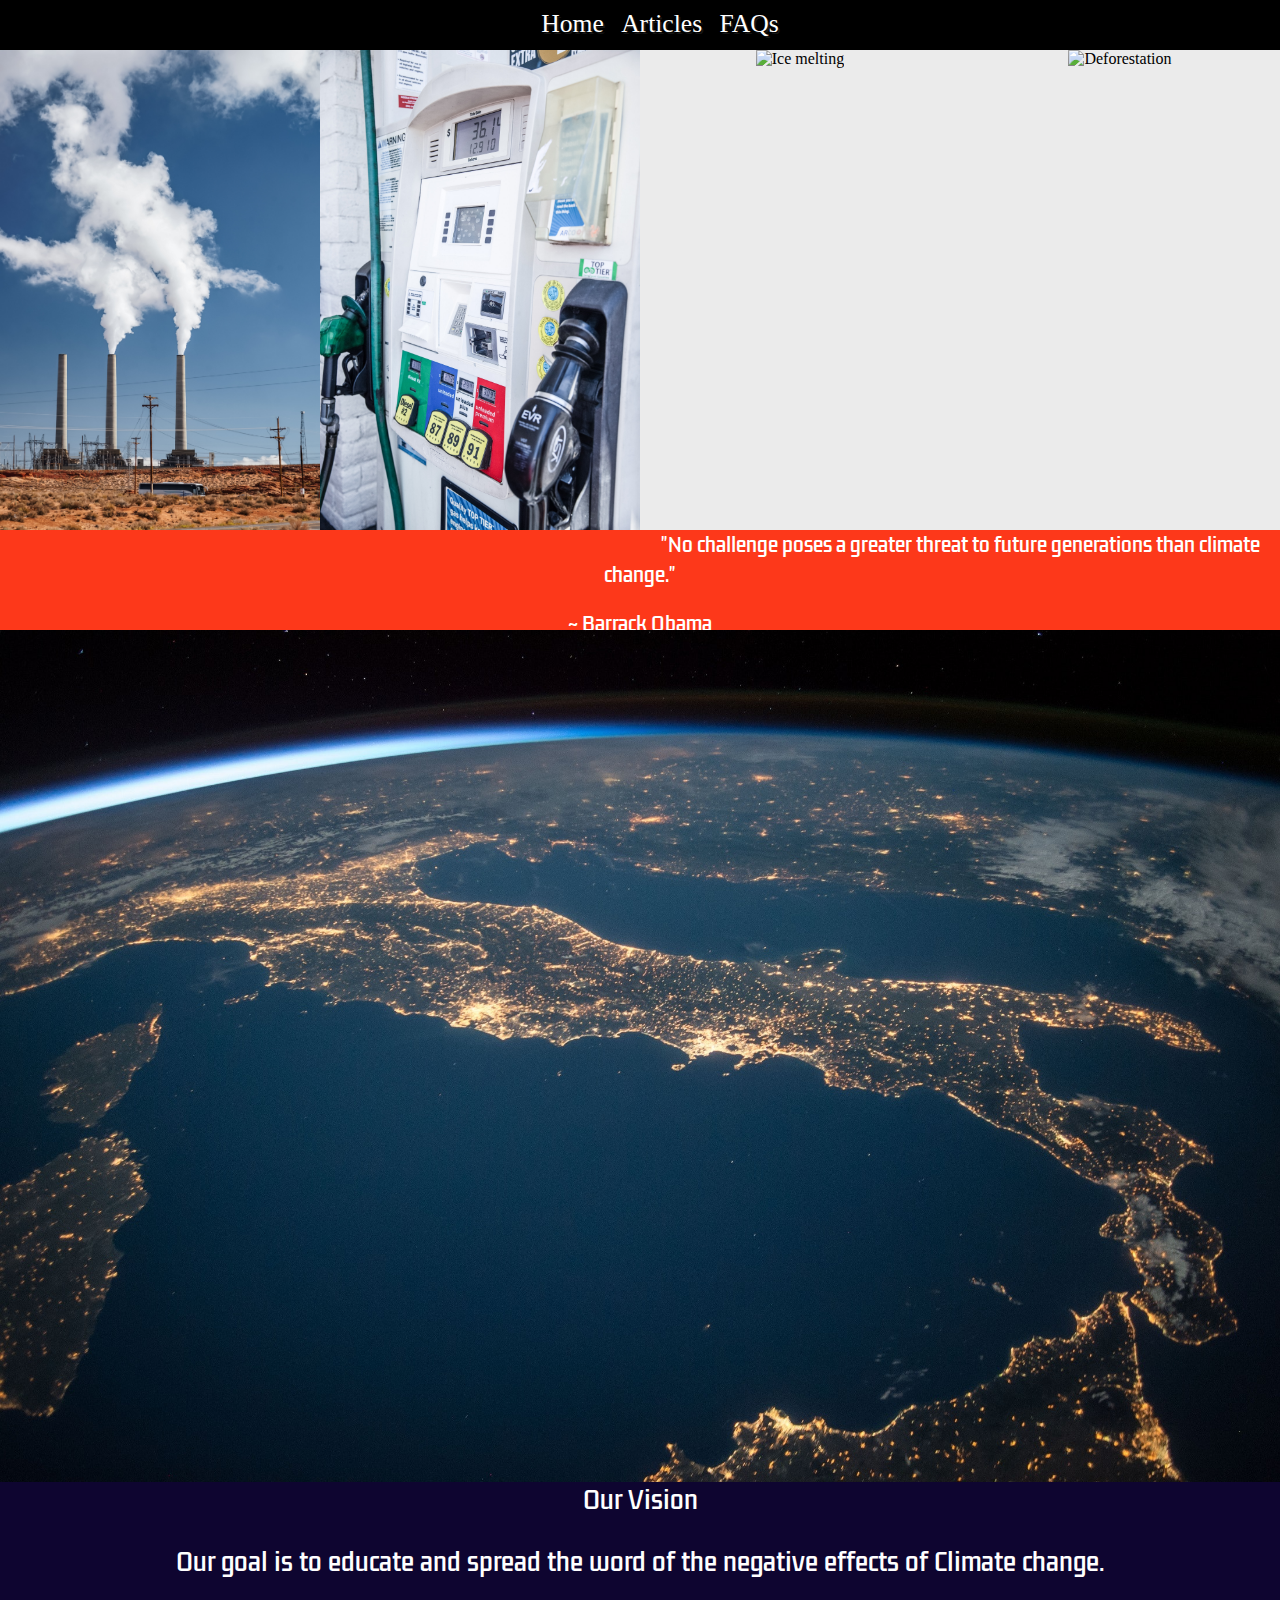
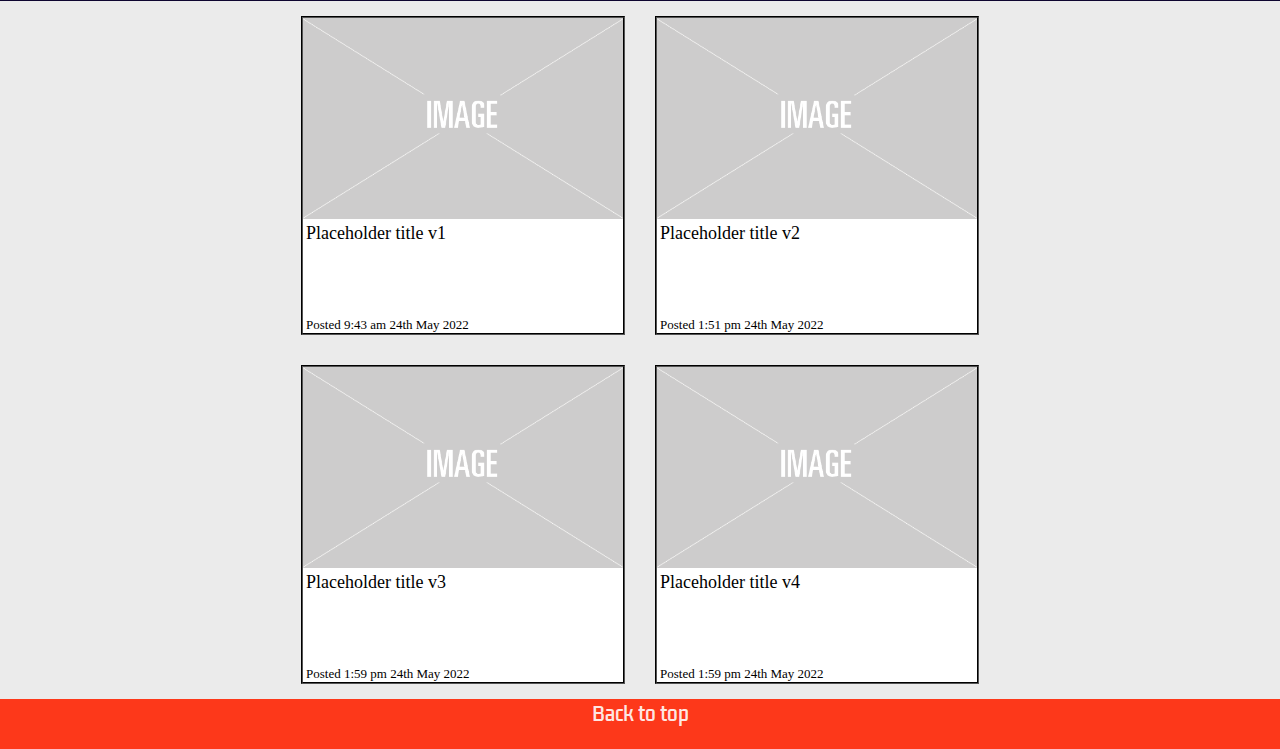
==== index.html @ 128c6ad3 "added hyperlink to Back to top button" ====
<!DOCTYPE html>
<html lang="en">
  <head>
    <meta charset="UTF-8" />
    <meta http-equiv="X-UA-Compatible" content="IE=edge" />
    <meta name="viewport" content="width=device-width, initial-scale=1.0" />
    <title>Website</title>
    <link rel="stylesheet" href="CSS/styles.css" />
    <link rel="preconnect" href="https://fonts.googleapis.com" />
    <link rel="preconnect" href="https://fonts.gstatic.com" crossorigin />
    <link
      href="https://fonts.googleapis.com/css2?family=Kdam+Thmor+Pro&display=swap"
      rel="stylesheet"
    />
  </head>
  <body>
    <div class="navigation_bar" id="toptop">
      <ul>
        <li><a href="/index.html">Home</a></li>
        <li><a href="/index.html#yoyo">Articles</a></li>
        <li><a href="/faq_page.html">FAQs</a></li>
      </ul>
    </div>
    <div class="container">
      <div class="row">
        <div class="column">
          <img
            src="images/img 14.jpg"
            alt="Greenhouse gas"
            title="Greenhouse gas"
            style="width: 100%"
          />
        </div>
        <div class="column">
          <img
            src="images/img 4.jpg"
            alt="Fossil fuel"
            title="Fossil fuel"
            style="width: 100%"
          />
        </div>
        <div class="column">
          <img
            src="/images/img 12.jpg"
            alt="Ice melting"
            title="Ice melting"
            style="width: 100%"
          />
        </div>
        <div class="column">
          <img
            src="/images/img 13.jpg"
            alt="Deforestation"
            title="Deforestation"
            style="width: 100%"
          />
        </div>
      </div>

      <div class="quote">
        <p>
          "No challenge poses a greater threat to future generations than
          climate change."
        </p>
        <h>~ Barrack Obama</h>
      </div>
      <div class="earth">
        <img src="/images/Earth.jpg" alt="Earth" title="Earth" />
      </div>

      <div class="our_vision">
        <h>Our Vision</h>
        <p>
          Our goal is to educate and spread the word of the negative effects of
          Climate change.
        </p>
      </div>
    </div>

    <div class="articles" id="yoyo">
      <div class="art">
        <a href="pages/article1.html">
          <div class="images">
            <img src="/images/img-placeholder.png" alt="" />
          </div>
          <div id="art_title">Placeholder title v1</div>
          <div id="posted">Posted 9:43 am 24th May 2022</div>
        </a>
      </div>

      <div class="art">
        <a href="/pages/article2.html">
          <div class="images">
            <img src="/images/img-placeholder.png" alt="" />
          </div>
          <div id="art_title">Placeholder title v2</div>
          <div id="posted">Posted 1:51 pm 24th May 2022</div>
        </a>
      </div>
    </div>
    <div class="articles">
      <div class="art">
        <a href="/pages/article3.html">
          <div class="images">
            <img src="/images/img-placeholder.png" alt="" />
          </div>
          <div id="art_title">Placeholder title v3</div>
          <div id="posted">Posted 1:59 pm 24th May 2022</div>
        </a>
      </div>

      <div class="art">
        <a href="/pages/article4.html">
          <div class="images">
            <img src="/images/img-placeholder.png" alt="" />
          </div>
          <div id="art_title">Placeholder title v4</div>
          <div id="posted">Posted 1:59 pm 24th May 2022</div>
        </a>
      </div>
    </div>
    <div class="footer">
      <a href="/index.html#toptop" class="button">Back to top </a>
    </div>
  </body>
</html>
---- CSS/styles.css ----
html {
  scroll-behavior: smooth;
}

body {
  background-color: rgb(235, 235, 235);
  margin: 0px;
  padding: 0px;
}
img {
  width: 100%;
}

.column {
  float: left;
  width: 25%;
}

.row::after {
  content: "";
  clear: both;
  display: table;
}

.quote {
  height: 100px;
  width: 100vw;
  margin-top: -23px;
  background-color: #ff2200e3;
  color: rgb(255, 255, 255);
  font-weight: 500;
  text-align: center;
  font-size: larger;
  font-family: "Kdam Thmor Pro", sans-serif;
}

.our_vision {
  height: 120px;
  width: 100vw;
  background-color: rgb(14, 5, 48);
  color: rgb(255, 255, 255);
  font-weight: 500;
  text-align: center;
  margin-top: -5px;
  font-size: x-large;
  font-family: "Kdam Thmor Pro", sans-serif;
}
.earth {
  width: 100vw;
}
/*NAVIGATION BAR*/
.navigation_bar {
  background-color: black;
  height: 50px;
  width: 100vw;
  margin-top: -16px;
}

.navigation_bar ul {
  display: flex;
  align-items: center;
  justify-content: center;
}

.navigation_bar ul li {
  list-style-type: none;
  display: inline-block;
  margin: 0.7%;
  font-size: 1.6rem;
}

.navigation_bar ul li a {
  text-decoration: none;
  color: white;
  transition: 0.3s ease 0s;
  text-shadow: 2px 2px rgb(22, 22, 22);
}

.navigation_bar ul li a:hover {
  color: red;
  text-decoration: underline;
}

.container {
  position: relative;
  text-align: center;
}

/*ARTICLES*/
.articles {
  display: flex;
  flex-wrap: wrap;
  justify-content: center;
}

.art {
  height: 315px;
  width: 25%;
  border: 2px groove black;
  position: relative;
  background-color: white;
  margin: 15px;
  color: black;
}
h1 {
  font-size: x-large;
  font-weight: 520;
}

#art_title {
  position: absolute;
  top: 8;
  left: 0;
  font-size: large;
  margin-left: 3px;
}

#posted {
  position: absolute;
  bottom: 0;
  left: 0;
  font-size: small;
  margin-left: 3px;
}

a {
  color: black;
  text-decoration: none;
}

a:hover {
  text-decoration: underline;
  color: #ff2200e3;
}

.footer {
  width: 100vw;
  height: 50px;
  background-color: #ff2200e3;
  font-family: "Kdam Thmor Pro", sans-serif;
  font-size: larger;
  color: #ffffffe3;
  text-align: center;
}
.button {
  color: #ffffffe3;
}
.button:hover {
  color: rgb(0, 81, 255);
  text-decoration: underline;
}
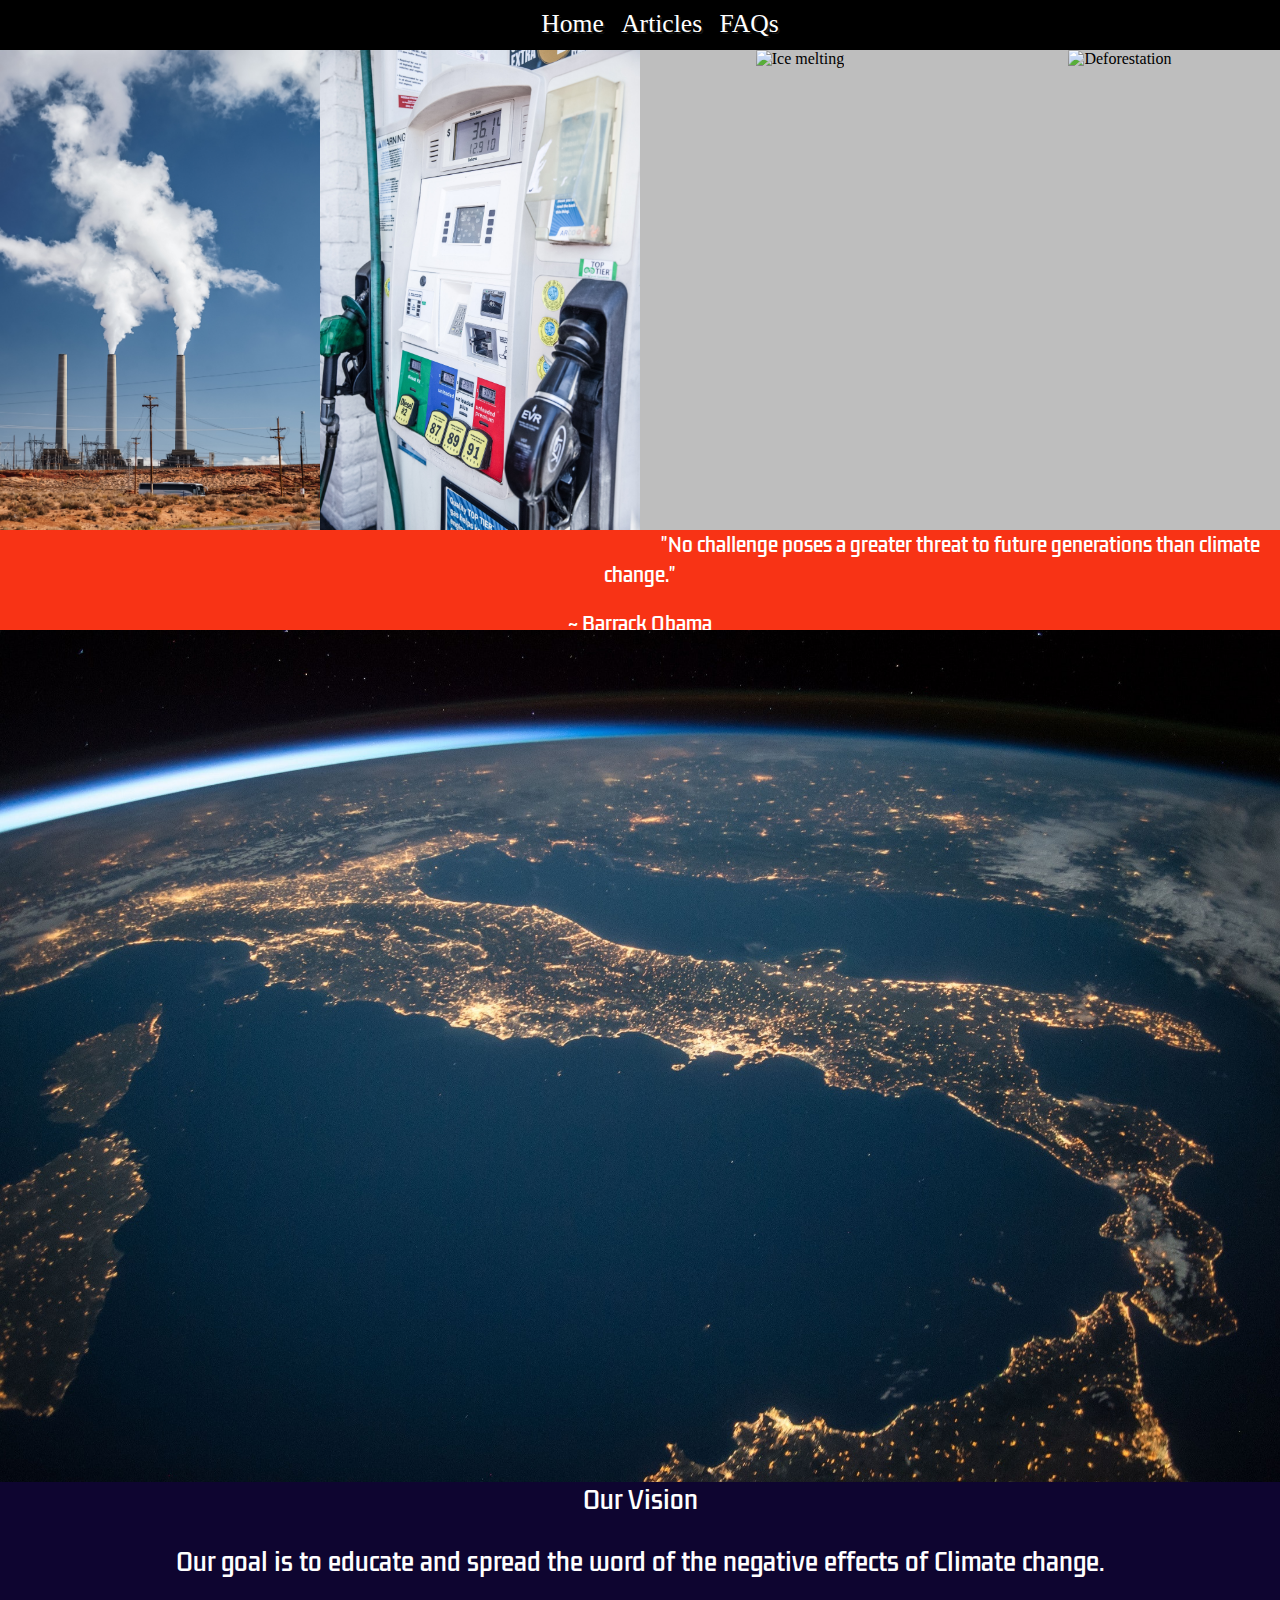
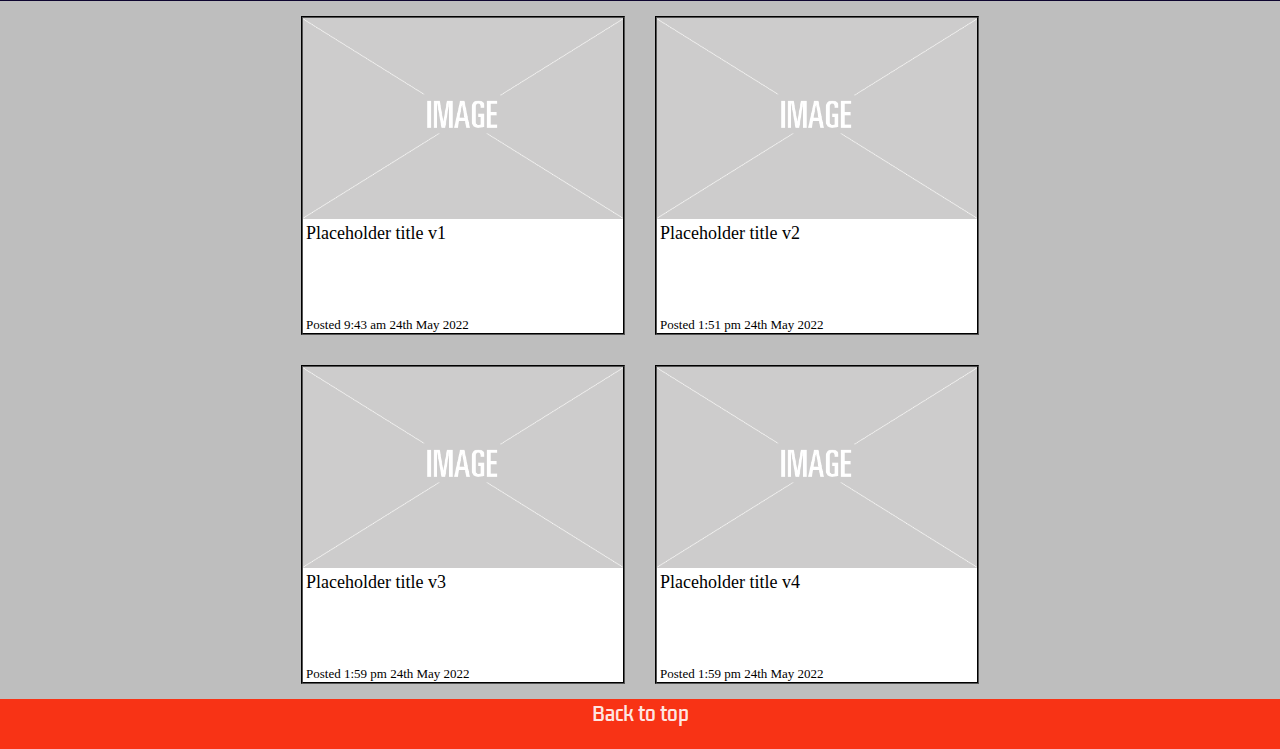
==== commit a6778688: "Changed background color" ====
--- a/index.html
+++ b/index.html
@@ -47,6 +47,7 @@
             style="width: 100%"
           />
         </div>
+
         <div class="column">
           <img
             src="/images/img 13.jpg"
--- a/CSS/styles.css
+++ b/CSS/styles.css
@@ -3,7 +3,7 @@
 }
 
 body {
-  background-color: rgb(235, 235, 235);
+  background-color: rgb(190, 190, 190);
   margin: 0px;
   padding: 0px;
 }
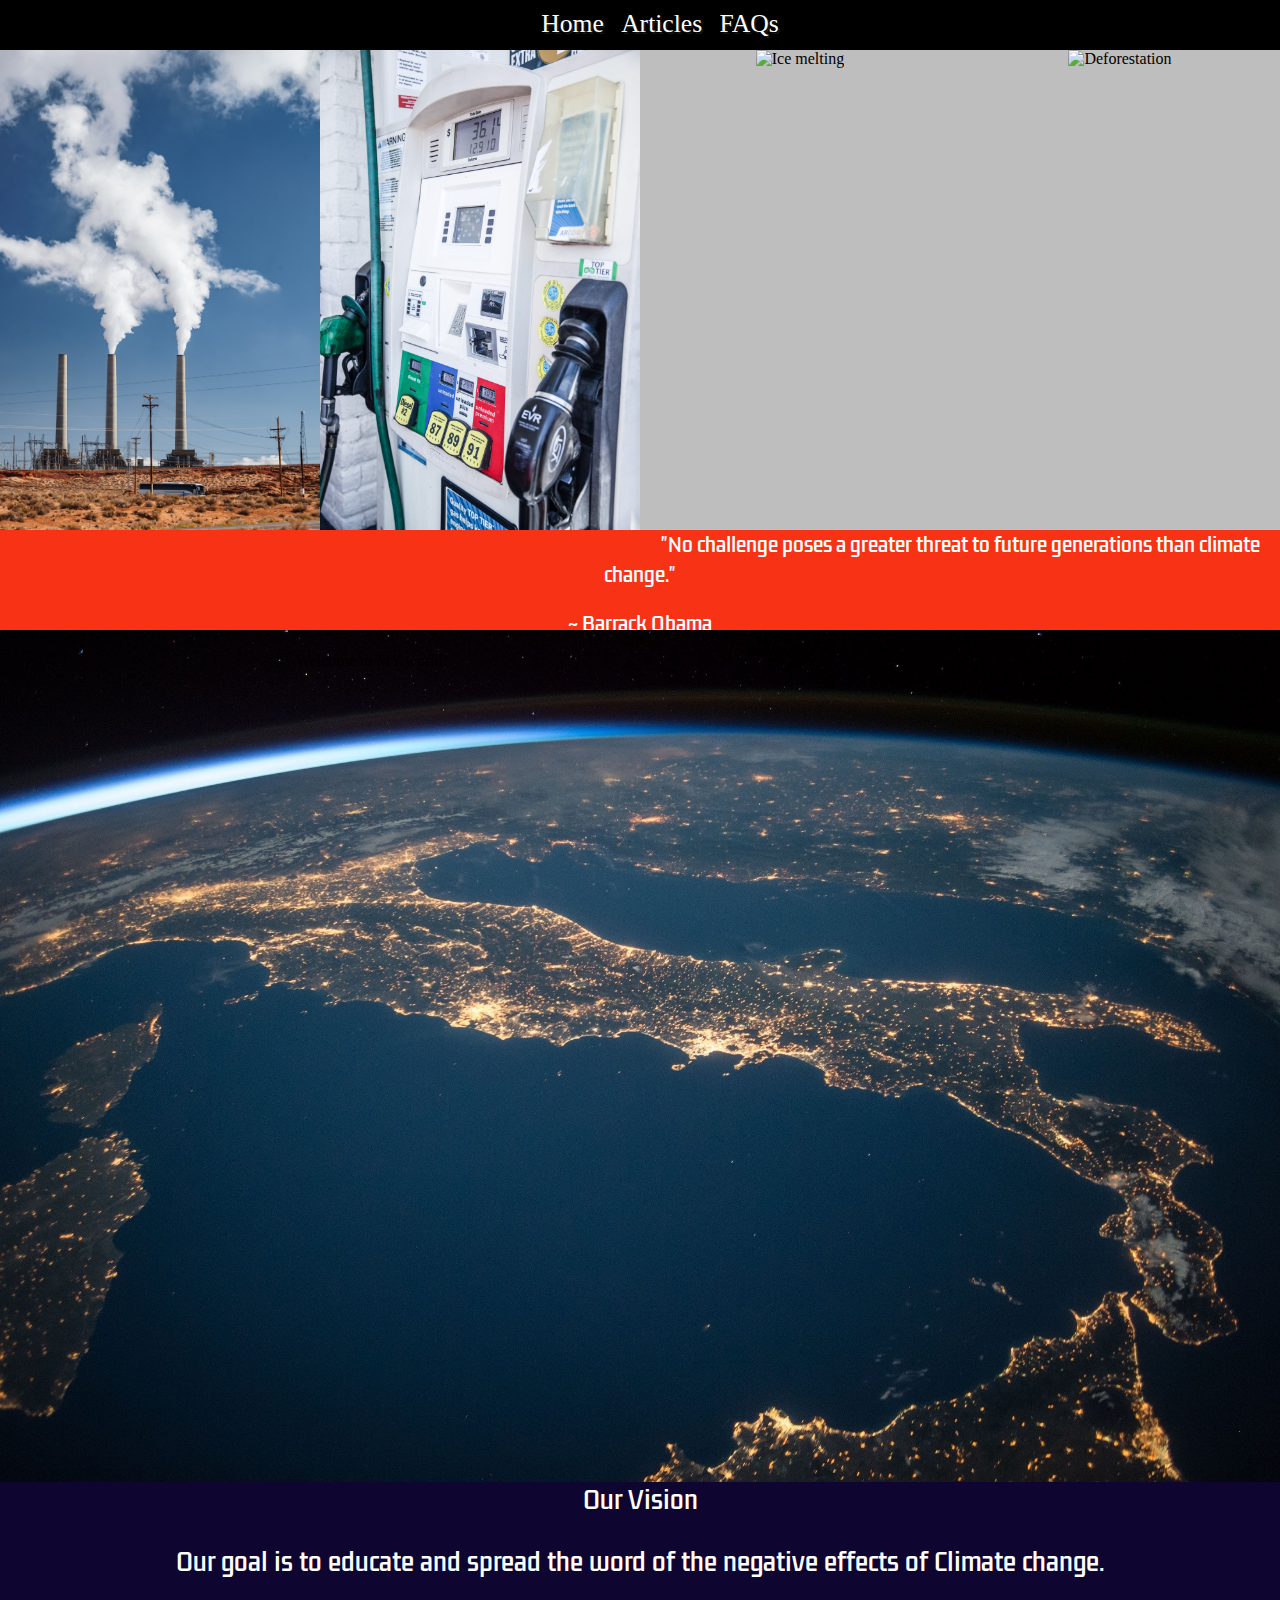
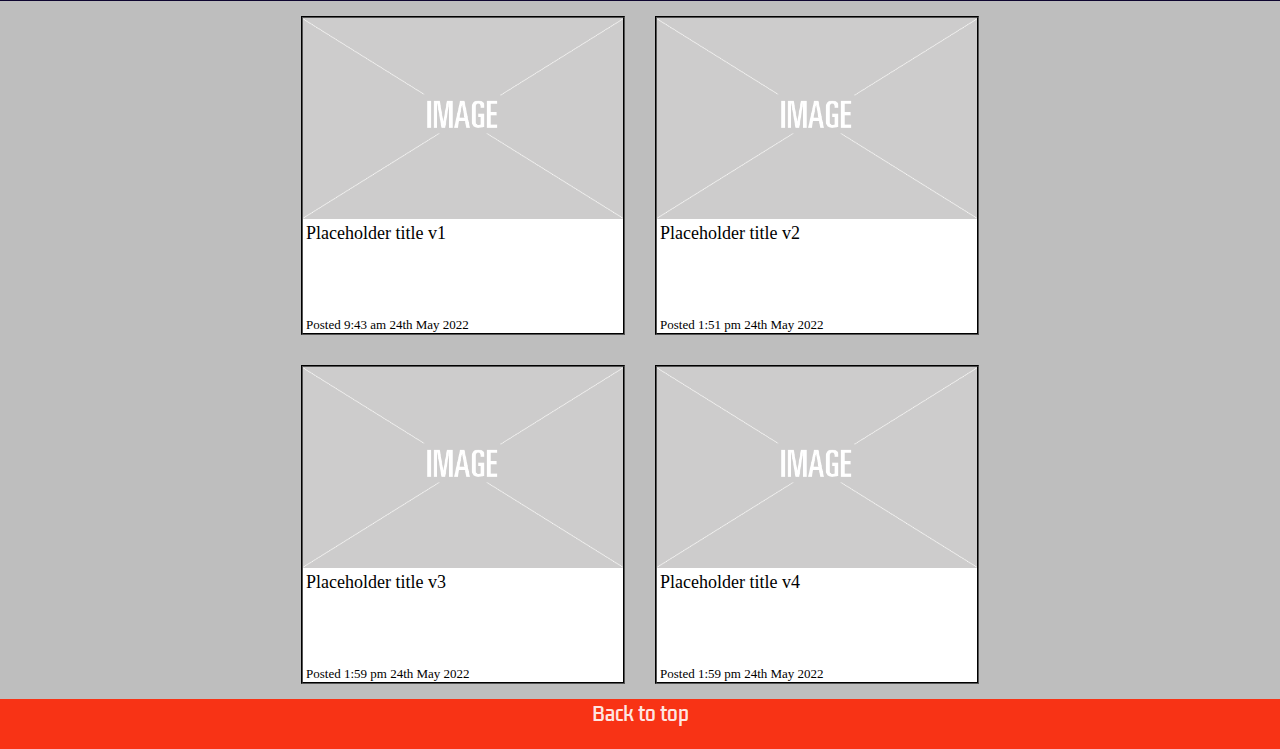
==== commit c7330dda: "Changed some text font and removed horizontal scroll" ====
--- a/index.html
+++ b/index.html
@@ -4,7 +4,7 @@
     <meta charset="UTF-8" />
     <meta http-equiv="X-UA-Compatible" content="IE=edge" />
     <meta name="viewport" content="width=device-width, initial-scale=1.0" />
-    <title>Website</title>
+    <title>Home</title>
     <link rel="stylesheet" href="CSS/styles.css" />
     <link rel="preconnect" href="https://fonts.googleapis.com" />
     <link rel="preconnect" href="https://fonts.gstatic.com" crossorigin />
@@ -65,8 +65,17 @@
         </p>
         <h>~ Barrack Obama</h>
       </div>
-      <div class="earth">
-        <img src="/images/Earth.jpg" alt="Earth" title="Earth" />
+
+      <div class="earthdiv">
+        <div class="valvoiceline">
+          <a2
+            href="https://tenor.com/view/viper-viper-ultimate-viper-valorant-gif-20766906"
+            >Welcome to MY world!</a2
+          >
+        </div>
+        <div class="earth">
+          <img src="/images/Earth.jpg" alt="Earth" title="Earth" />
+        </div>
       </div>
 
       <div class="our_vision">
--- a/CSS/styles.css
+++ b/CSS/styles.css
@@ -1,5 +1,6 @@
 html {
   scroll-behavior: smooth;
+  overflow-x: hidden;
 }
 
 body {
@@ -149,3 +150,13 @@
   color: rgb(0, 81, 255);
   text-decoration: underline;
 }
+
+.valvoiceline {
+  position: absolute;
+  bottom: 60%;
+  right: 65%;
+}
+
+.valvoiceline > a:hover {
+  color: black;
+}
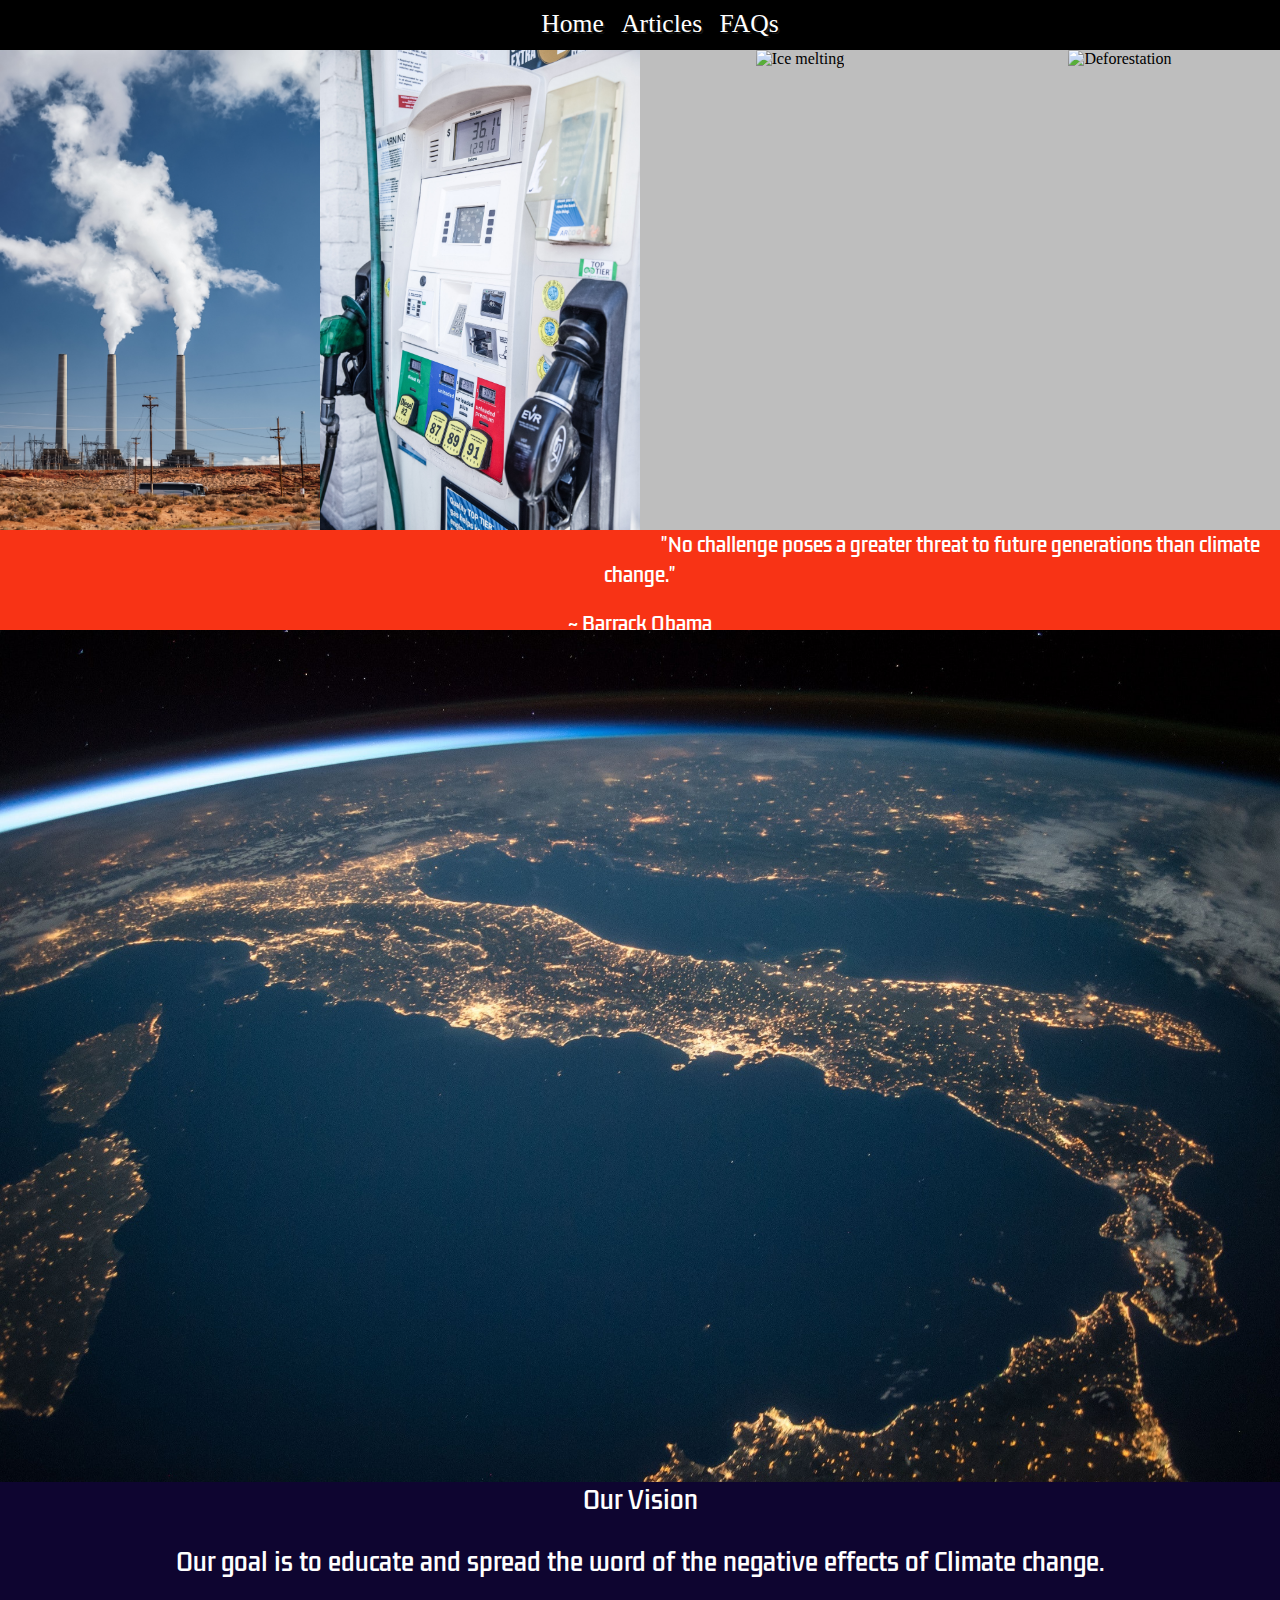
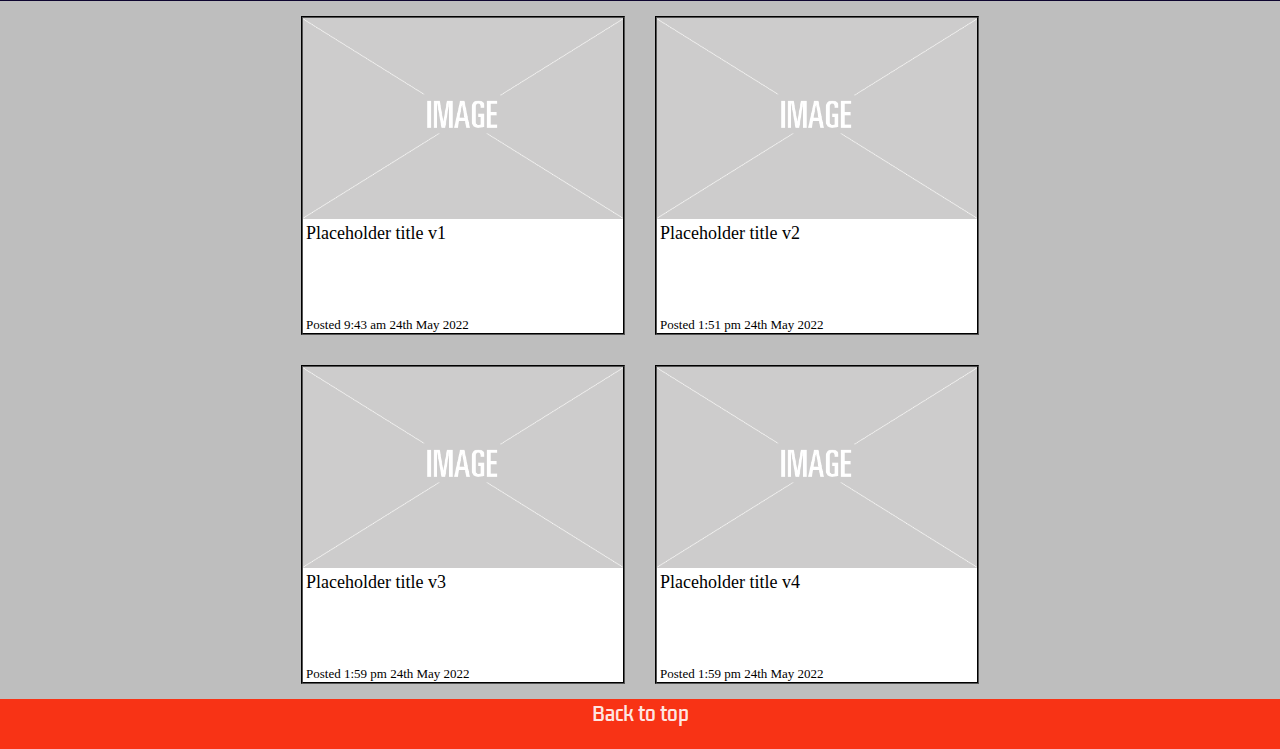
==== commit 2c7e82aa: "Added personality" ====
--- a/index.html
+++ b/index.html
@@ -67,12 +67,6 @@
       </div>
 
       <div class="earthdiv">
-        <div class="valvoiceline">
-          <a2
-            href="https://tenor.com/view/viper-viper-ultimate-viper-valorant-gif-20766906"
-            >Welcome to MY world!</a2
-          >
-        </div>
         <div class="earth">
           <img src="/images/Earth.jpg" alt="Earth" title="Earth" />
         </div>
--- a/CSS/styles.css
+++ b/CSS/styles.css
@@ -150,13 +150,7 @@
   color: rgb(0, 81, 255);
   text-decoration: underline;
 }
-
-.valvoiceline {
-  position: absolute;
-  bottom: 60%;
-  right: 65%;
+.giphy-embed {
+  justify-content: center;
+  align-items: center;
 }
-
-.valvoiceline > a:hover {
-  color: black;
-}
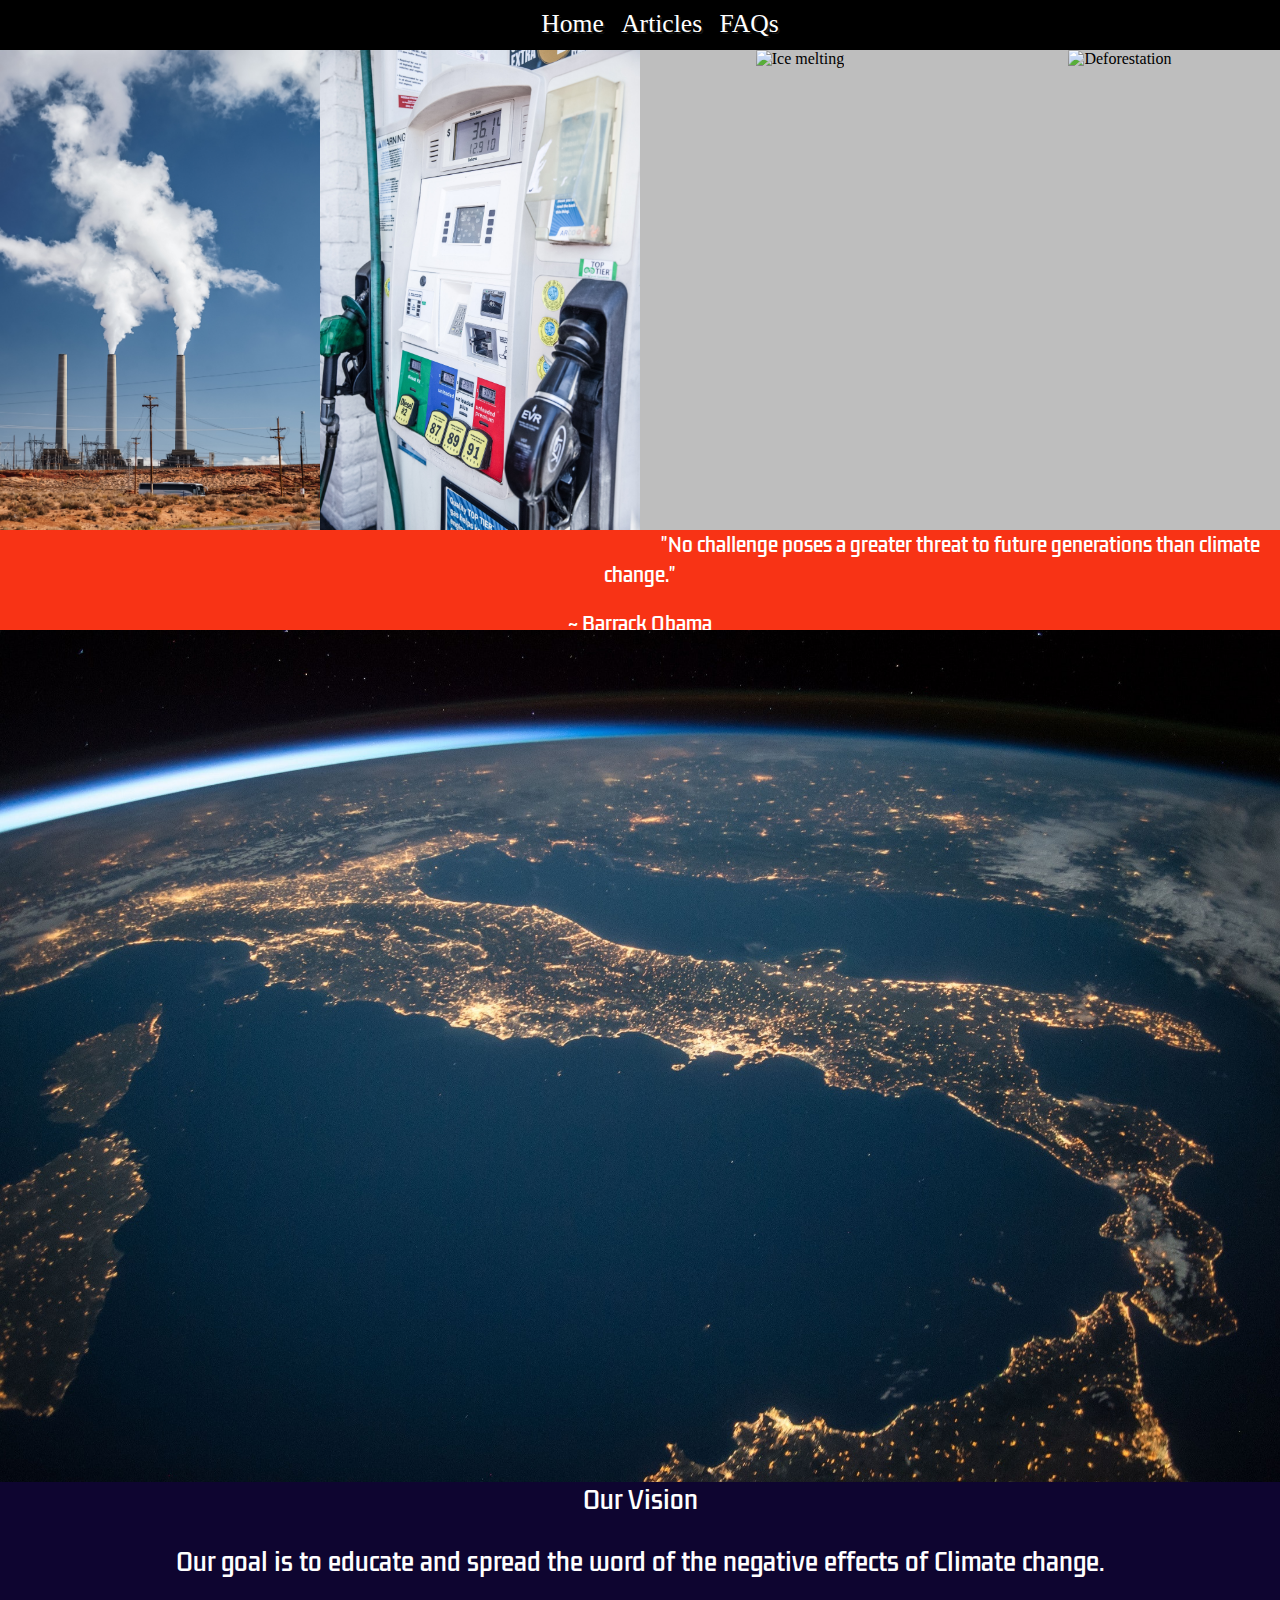
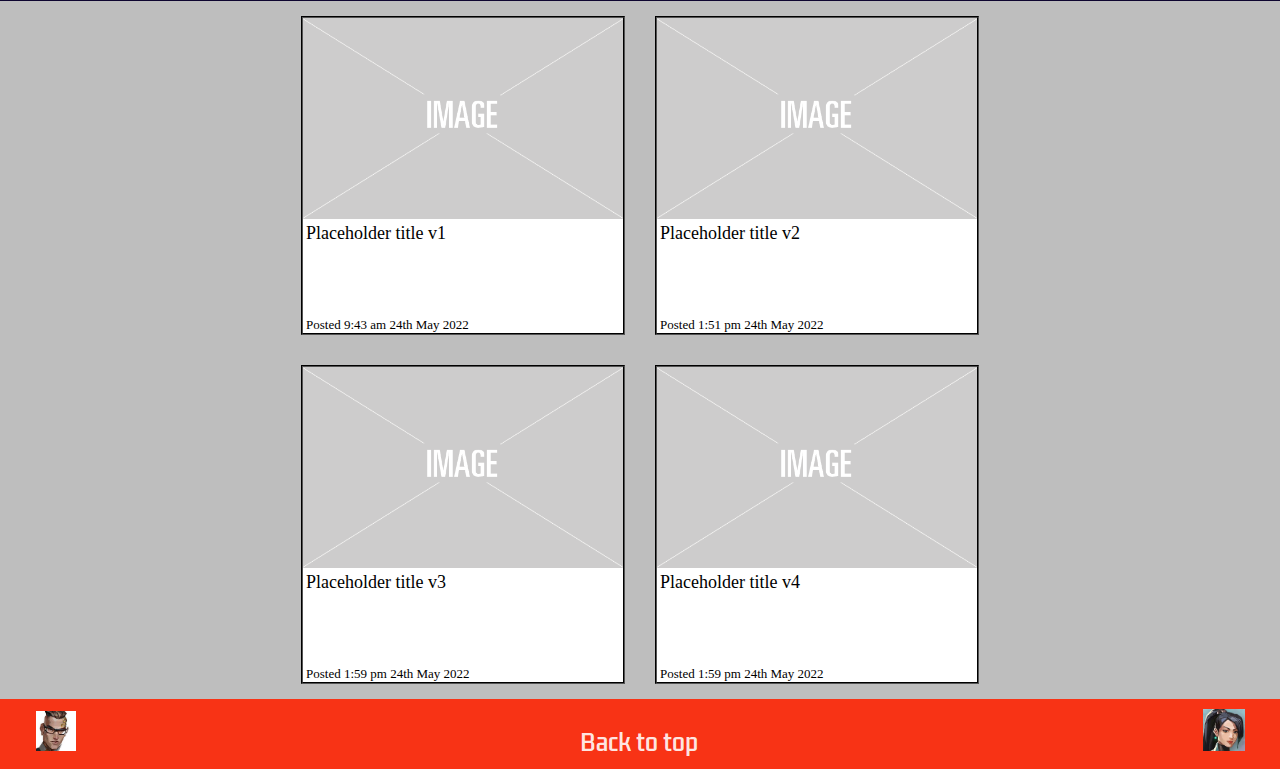
==== commit c458716f: "added 2 icons with hyperlink that opens link in new tab in footer" ====
--- a/index.html
+++ b/index.html
@@ -124,7 +124,13 @@
       </div>
     </div>
     <div class="footer">
+      <a href="https://valorant.fandom.com/wiki/Chamber" target="_blank">
+        <img src="/images/cahmber.jpg" class="cham" />
+      </a>
       <a href="/index.html#toptop" class="button">Back to top </a>
+      <a href="https://valorant.fandom.com/wiki/Sage" target="_blank">
+        <img src="/images/sage.jpg" class="sage" />
+      </a>
     </div>
   </body>
 </html>
--- a/CSS/styles.css
+++ b/CSS/styles.css
@@ -136,7 +136,7 @@
 
 .footer {
   width: 100vw;
-  height: 50px;
+  height: 70px;
   background-color: #ff2200e3;
   font-family: "Kdam Thmor Pro", sans-serif;
   font-size: larger;
@@ -145,6 +145,9 @@
 }
 .button {
   color: #ffffffe3;
+  margin-left: 500px;
+  margin-right: 500px;
+  font-size: larger;
 }
 .button:hover {
   color: rgb(0, 81, 255);
@@ -154,3 +157,14 @@
   justify-content: center;
   align-items: center;
 }
+.cham {
+  height: 40px;
+  width: 40px;
+  margin-top: 10px;
+}
+
+.sage {
+  height: 42px;
+  width: 42px;
+  margin-top: 10px;
+}
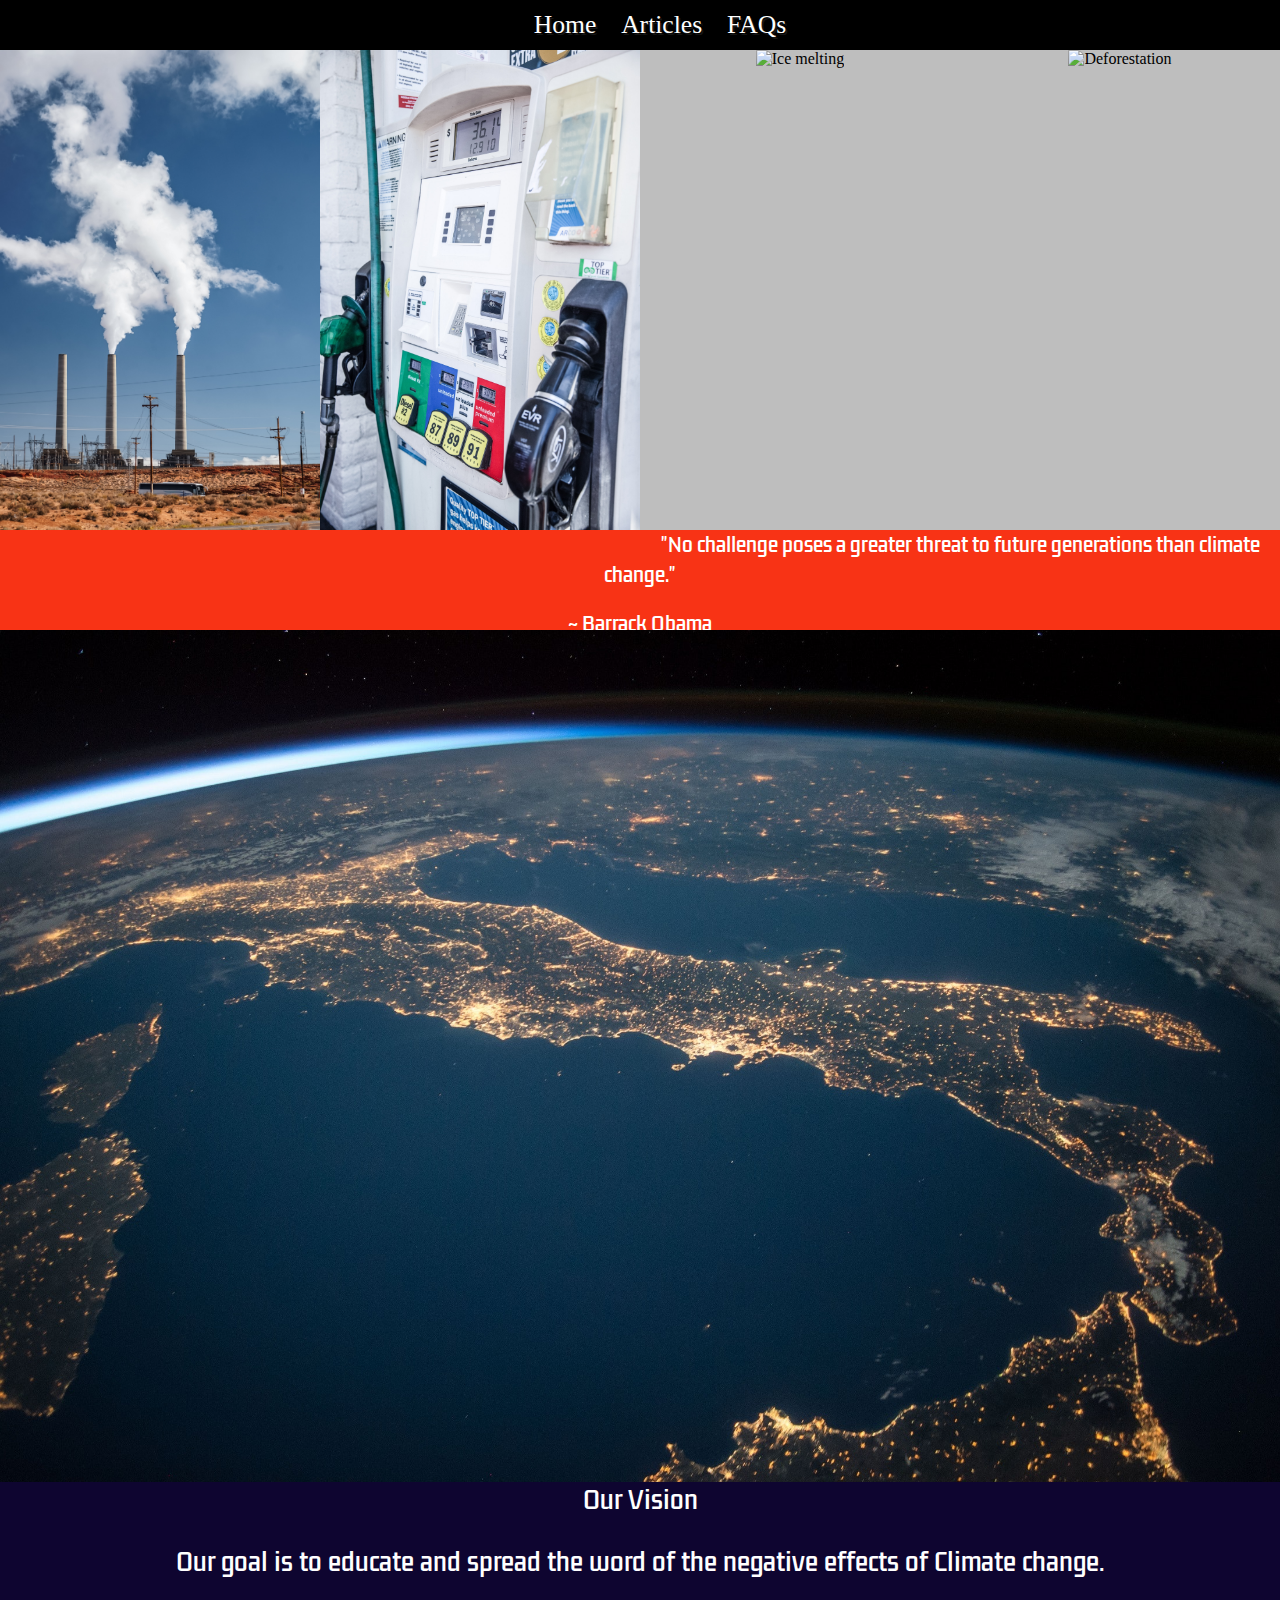
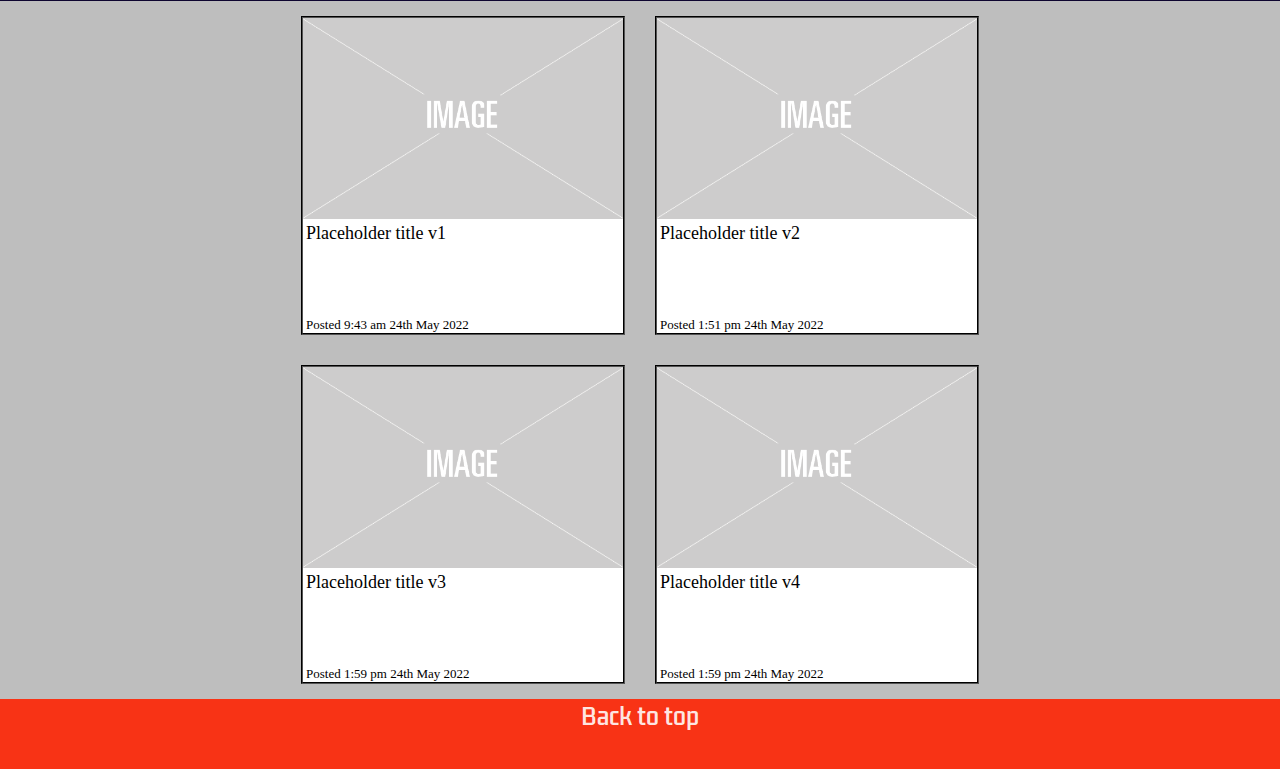
==== commit 49dd66a6: "added comments" ====
--- a/index.html
+++ b/index.html
@@ -14,6 +14,7 @@
     />
   </head>
   <body>
+    <!--Navigation bar (toptop is id for back to top button)-->
     <div class="navigation_bar" id="toptop">
       <ul>
         <li><a href="/index.html">Home</a></li>
@@ -21,6 +22,7 @@
         <li><a href="/faq_page.html">FAQs</a></li>
       </ul>
     </div>
+    <!--4 Images -->
     <div class="container">
       <div class="row">
         <div class="column">
@@ -31,6 +33,7 @@
             style="width: 100%"
           />
         </div>
+
         <div class="column">
           <img
             src="images/img 4.jpg"
@@ -39,6 +42,7 @@
             style="width: 100%"
           />
         </div>
+
         <div class="column">
           <img
             src="/images/img 12.jpg"
@@ -58,6 +62,8 @@
         </div>
       </div>
 
+      <!--Quote-->
+
       <div class="quote">
         <p>
           "No challenge poses a greater threat to future generations than
@@ -65,12 +71,14 @@
         </p>
         <h>~ Barrack Obama</h>
       </div>
+      <!--Earth image-->
 
-      <div class="earthdiv">
+      <div class="earthimgdiv">
         <div class="earth">
           <img src="/images/Earth.jpg" alt="Earth" title="Earth" />
         </div>
       </div>
+      <!--Our goal-->
 
       <div class="our_vision">
         <h>Our Vision</h>
@@ -80,12 +88,13 @@
         </p>
       </div>
     </div>
+    <!--Articles div-->
 
     <div class="articles" id="yoyo">
       <div class="art">
         <a href="pages/article1.html">
           <div class="images">
-            <img src="/images/img-placeholder.png" alt="" />
+            <img src="/images/img-placeholder.png" />
           </div>
           <div id="art_title">Placeholder title v1</div>
           <div id="posted">Posted 9:43 am 24th May 2022</div>
@@ -95,7 +104,7 @@
       <div class="art">
         <a href="/pages/article2.html">
           <div class="images">
-            <img src="/images/img-placeholder.png" alt="" />
+            <img src="/images/img-placeholder.png" />
           </div>
           <div id="art_title">Placeholder title v2</div>
           <div id="posted">Posted 1:51 pm 24th May 2022</div>
@@ -106,7 +115,7 @@
       <div class="art">
         <a href="/pages/article3.html">
           <div class="images">
-            <img src="/images/img-placeholder.png" alt="" />
+            <img src="/images/img-placeholder.png" />
           </div>
           <div id="art_title">Placeholder title v3</div>
           <div id="posted">Posted 1:59 pm 24th May 2022</div>
@@ -116,21 +125,16 @@
       <div class="art">
         <a href="/pages/article4.html">
           <div class="images">
-            <img src="/images/img-placeholder.png" alt="" />
+            <img src="/images/img-placeholder.png" />
           </div>
           <div id="art_title">Placeholder title v4</div>
           <div id="posted">Posted 1:59 pm 24th May 2022</div>
         </a>
       </div>
     </div>
+    <!--Footer with a back to top button-->
     <div class="footer">
-      <a href="https://valorant.fandom.com/wiki/Chamber" target="_blank">
-        <img src="/images/cahmber.jpg" class="cham" />
-      </a>
       <a href="/index.html#toptop" class="button">Back to top </a>
-      <a href="https://valorant.fandom.com/wiki/Sage" target="_blank">
-        <img src="/images/sage.jpg" class="sage" />
-      </a>
     </div>
   </body>
 </html>
--- a/CSS/styles.css
+++ b/CSS/styles.css
@@ -1,3 +1,4 @@
+/*Home page*/
 html {
   scroll-behavior: smooth;
   overflow-x: hidden;
@@ -8,6 +9,7 @@
   margin: 0px;
   padding: 0px;
 }
+/*4 Images-Sorting and arranging*/
 img {
   width: 100%;
 }
@@ -22,7 +24,7 @@
   clear: both;
   display: table;
 }
-
+/*Quotes and Vision text modification*/
 .quote {
   height: 100px;
   width: 100vw;
@@ -66,7 +68,9 @@
 .navigation_bar ul li {
   list-style-type: none;
   display: inline-block;
-  margin: 0.7%;
+  margin-left: 1%;
+  margin-right: 1%;
+  margin-top: 0.8%;
   font-size: 1.6rem;
 }
 
@@ -133,7 +137,7 @@
   text-decoration: underline;
   color: #ff2200e3;
 }
-
+/*Footer*/
 .footer {
   width: 100vw;
   height: 70px;
@@ -145,26 +149,9 @@
 }
 .button {
   color: #ffffffe3;
-  margin-left: 500px;
-  margin-right: 500px;
   font-size: larger;
 }
 .button:hover {
   color: rgb(0, 81, 255);
   text-decoration: underline;
 }
-.giphy-embed {
-  justify-content: center;
-  align-items: center;
-}
-.cham {
-  height: 40px;
-  width: 40px;
-  margin-top: 10px;
-}
-
-.sage {
-  height: 42px;
-  width: 42px;
-  margin-top: 10px;
-}
